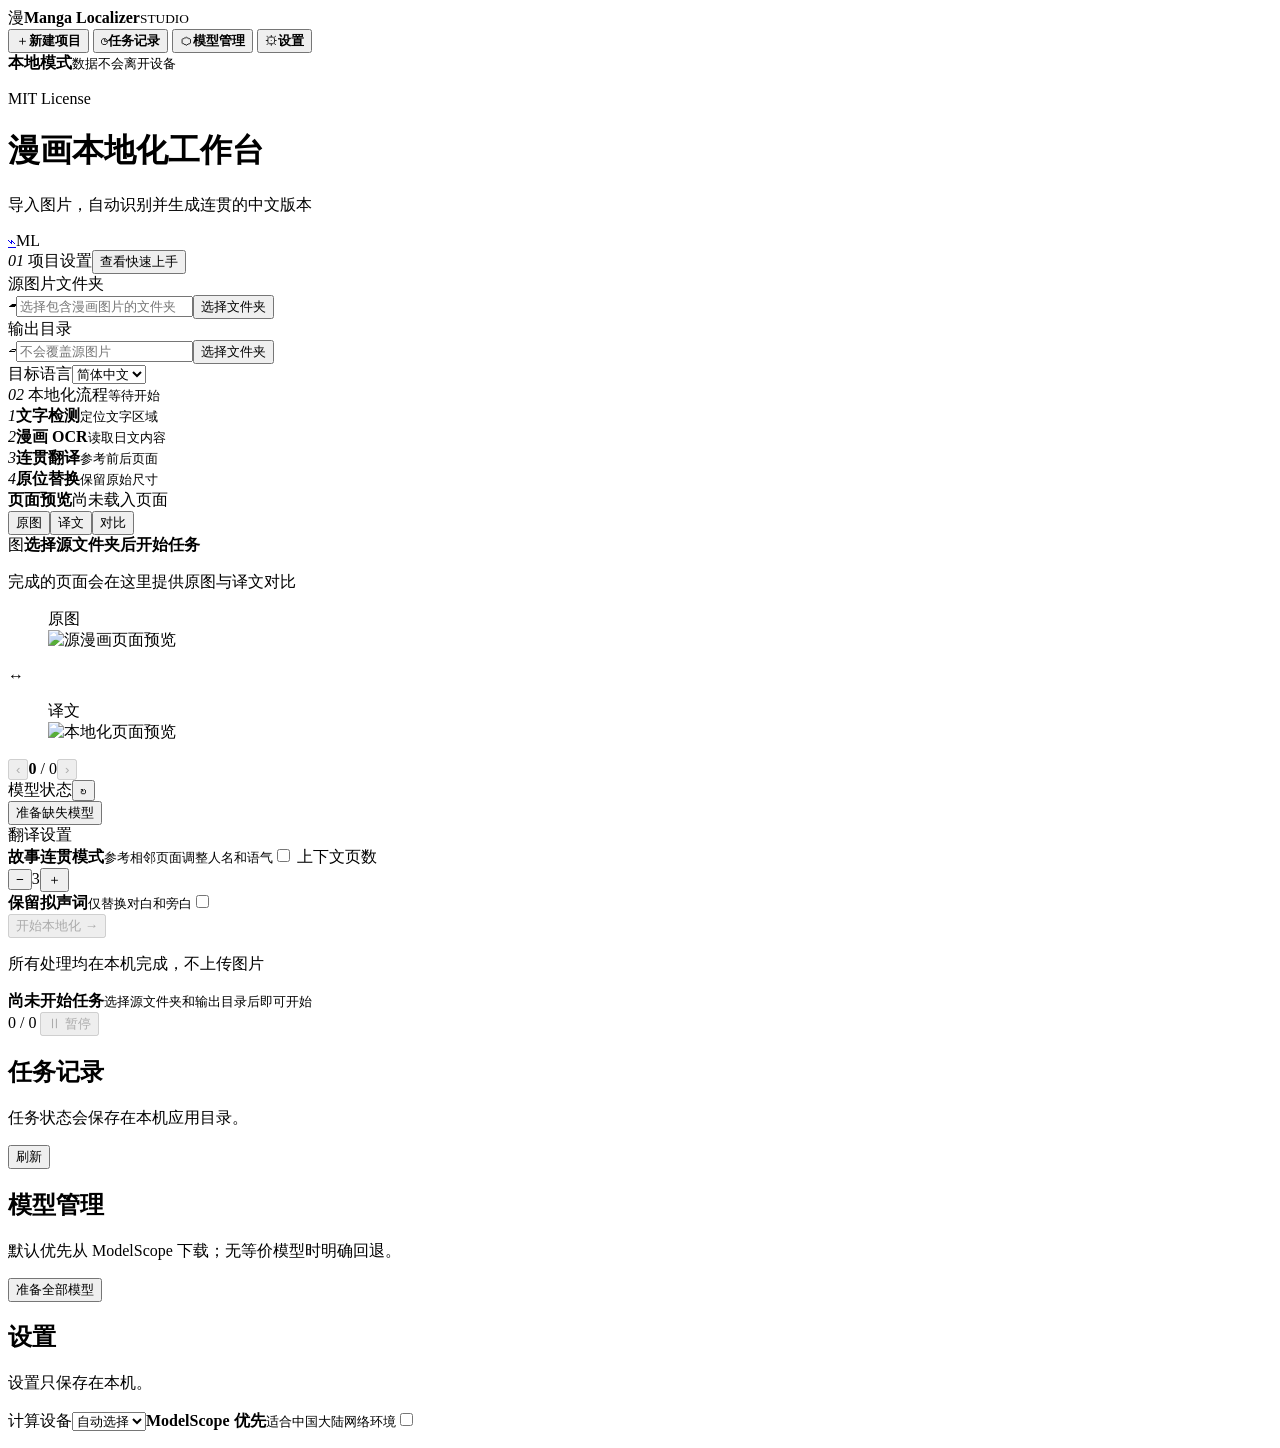
==== src/manga_localizer/web/index.html @ 5ddbd28a "feat: launch Manga Localizer Studio v0.1.0" ====
<!doctype html>
<html lang="zh-CN">
<head>
  <meta charset="utf-8">
  <meta name="viewport" content="width=device-width, initial-scale=1">
  <meta name="color-scheme" content="light">
  <title>Manga Localizer Studio</title>
  <link rel="icon" href="data:image/svg+xml,%3Csvg xmlns='http://www.w3.org/2000/svg' viewBox='0 0 64 64'%3E%3Crect width='64' height='64' rx='14' fill='%23262320'/%3E%3Ctext x='32' y='44' text-anchor='middle' font-size='38' fill='white'%3E%E6%BC%AB%3C/text%3E%3C/svg%3E">
  <link rel="stylesheet" href="/app.css">
</head>
<body>
  <div class="app-shell" data-testid="app-shell">
    <aside class="sidebar" data-testid="sidebar">
      <div class="brand"><span class="brand-mark">漫</span><span><b>Manga Localizer</b><small>STUDIO</small></span></div>
      <nav aria-label="主导航">
        <button class="nav-item active" data-view="workspace"><span>＋</span><b>新建项目</b></button>
        <button class="nav-item" data-view="history"><span>◷</span><b>任务记录</b></button>
        <button class="nav-item" data-view="models"><span>⬡</span><b>模型管理</b></button>
        <button class="nav-item" data-view="settings"><span>⚙</span><b>设置</b></button>
      </nav>
      <div class="local-note"><span></span><div><b>本地模式</b><small>数据不会离开设备</small></div></div>
      <p id="versionLabel" class="version">MIT License</p>
    </aside>

    <main class="main-shell">
      <header class="topbar" data-testid="topbar">
        <div><h1 id="pageTitle">漫画本地化工作台</h1><p>导入图片，自动识别并生成连贯的中文版本</p></div>
        <div class="top-actions"><a class="icon-button" href="https://github.com/whmc76/manga-localizer-studio" target="_blank" rel="noreferrer" aria-label="打开 GitHub">⌁</a><span class="avatar">ML</span></div>
      </header>

      <div class="page-content">
        <section id="workspaceView" class="view active" data-view-panel="workspace">
          <section class="panel setup-panel" data-testid="project-setup">
            <div class="section-title"><span><em>01</em> 项目设置</span><button id="exampleButton" class="text-button">查看快速上手</button></div>
            <div class="setup-grid">
              <label><span>源图片文件夹</span><div class="path-field"><i>▰</i><input id="sourcePath" autocomplete="off" placeholder="选择包含漫画图片的文件夹"><button id="sourcePicker">选择文件夹</button></div></label>
              <label><span>输出目录</span><div class="path-field"><i>▱</i><input id="outputPath" autocomplete="off" placeholder="不会覆盖源图片"><button id="outputPicker">选择文件夹</button></div></label>
              <label><span>目标语言</span><select id="targetLanguage"><option>简体中文</option><option>繁体中文</option><option>English</option></select></label>
            </div>
          </section>

          <section class="panel pipeline-panel" data-testid="pipeline">
            <div class="section-title"><span><em>02</em> 本地化流程</span><small id="pipelineEstimate">等待开始</small></div>
            <div class="pipeline-steps">
              <div class="pipeline-step" data-phase="detect"><i>1</i><span><b>文字检测</b><small>定位文字区域</small></span></div><div class="step-line"></div>
              <div class="pipeline-step" data-phase="ocr"><i>2</i><span><b>漫画 OCR</b><small>读取日文内容</small></span></div><div class="step-line"></div>
              <div class="pipeline-step" data-phase="translate"><i>3</i><span><b>连贯翻译</b><small>参考前后页面</small></span></div><div class="step-line"></div>
              <div class="pipeline-step" data-phase="render"><i>4</i><span><b>原位替换</b><small>保留原始尺寸</small></span></div>
            </div>
          </section>

          <div class="workspace-grid">
            <section class="panel preview-card" data-testid="preview-card">
              <div class="preview-head"><div><b>页面预览</b><span id="previewName">尚未载入页面</span></div><div class="segments" role="group" aria-label="预览模式"><button data-preview="source">原图</button><button data-preview="output">译文</button><button class="selected" data-preview="compare">对比</button></div></div>
              <div id="previewCanvas" class="preview-canvas empty">
                <div id="emptyPreview" class="empty-state"><span>图</span><b>选择源文件夹后开始任务</b><p>完成的页面会在这里提供原图与译文对比</p></div>
                <figure class="preview-pane source-pane"><figcaption>原图</figcaption><img id="sourcePreview" alt="源漫画页面预览"></figure>
                <div class="compare-divider">↔</div>
                <figure class="preview-pane output-pane"><figcaption>译文</figcaption><img id="outputPreview" alt="本地化页面预览"></figure>
              </div>
              <div class="pager"><button id="prevPage" aria-label="上一页" disabled>‹</button><span><b id="pageNumber">0</b> / <span id="pageTotal">0</span></span><button id="nextPage" aria-label="下一页" disabled>›</button></div>
            </section>

            <aside class="inspector">
              <section class="panel model-panel" data-testid="model-status">
                <div class="section-title"><span>模型状态</span><button id="refreshModels" class="text-button" aria-label="刷新模型状态">↻</button></div>
                <div id="modelRows" class="model-rows" aria-live="polite"></div>
                <button id="bootstrapModels" class="secondary-button">准备缺失模型</button>
                <div id="modelProgress" class="mini-progress" hidden><i></i><small>准备模型…</small></div>
              </section>

              <section class="panel settings-panel" data-testid="translation-settings">
                <div class="section-title"><span>翻译设置</span></div>
                <label class="toggle-row"><span><b>故事连贯模式</b><small>参考相邻页面调整人名和语气</small></span><input id="storyContext" type="checkbox"><i></i></label>
                <label class="context-row"><span>上下文页数</span><div class="counter"><button id="contextMinus" type="button">−</button><output id="contextPages">3</output><button id="contextPlus" type="button">＋</button></div></label>
                <label class="toggle-row"><span><b>保留拟声词</b><small>仅替换对白和旁白</small></span><input id="preserveSfx" type="checkbox"><i></i></label>
              </section>

              <button id="startButton" class="primary-button" disabled>开始本地化 <span>→</span></button>
              <p class="privacy">所有处理均在本机完成，不上传图片</p>
            </aside>
          </div>

          <section class="panel execution-bar" data-testid="execution-status">
            <div class="execution-copy"><span id="activityRing" class="activity-ring"></span><div><b id="jobMessage">尚未开始任务</b><small id="jobDetail">选择源文件夹和输出目录后即可开始</small></div></div>
            <div class="progress-track"><i id="jobProgress"></i></div><span id="jobCount">0 / 0</span>
            <button id="pauseButton" disabled title="当前版本不支持安全暂停">Ⅱ 暂停</button>
          </section>
        </section>

        <section id="historyView" class="view utility-view" data-view-panel="history"><div class="utility-head"><div><h2>任务记录</h2><p>任务状态会保存在本机应用目录。</p></div><button id="refreshJobs" class="secondary-button">刷新</button></div><div id="jobList" class="utility-list"></div></section>
        <section id="modelsView" class="view utility-view" data-view-panel="models"><div class="utility-head"><div><h2>模型管理</h2><p>默认优先从 ModelScope 下载；无等价模型时明确回退。</p></div><button id="bootstrapModelsLarge" class="primary-small">准备全部模型</button></div><div id="modelListLarge" class="utility-list"></div></section>
        <section id="settingsView" class="view utility-view" data-view-panel="settings"><div class="utility-head"><div><h2>设置</h2><p>设置只保存在本机。</p></div></div><div class="panel settings-form"><label>计算设备<select id="deviceSetting"><option value="auto">自动选择</option><option value="cpu">CPU</option><option value="gpu:0">GPU 0</option></select></label><label class="toggle-row"><span><b>ModelScope 优先</b><small>适合中国大陆网络环境</small></span><input id="preferModelscope" type="checkbox"><i></i></label><p id="appHome"></p></div></section>
      </div>
    </main>
  </div>

  <div id="toast" class="toast" role="status" aria-live="polite"></div>
  <dialog id="quickStart"><button class="dialog-close" aria-label="关闭">×</button><h2>三步快速上手</h2><ol><li>先在“模型管理”准备所需权重。</li><li>选择源图片文件夹和独立输出目录。</li><li>点击“开始本地化”，任务可在记录页继续查看。</li></ol><p>首次下载约需 5 GB；图片与结果不会上传。</p></dialog>
  <script src="/app.js" defer></script>
</body>
</html>
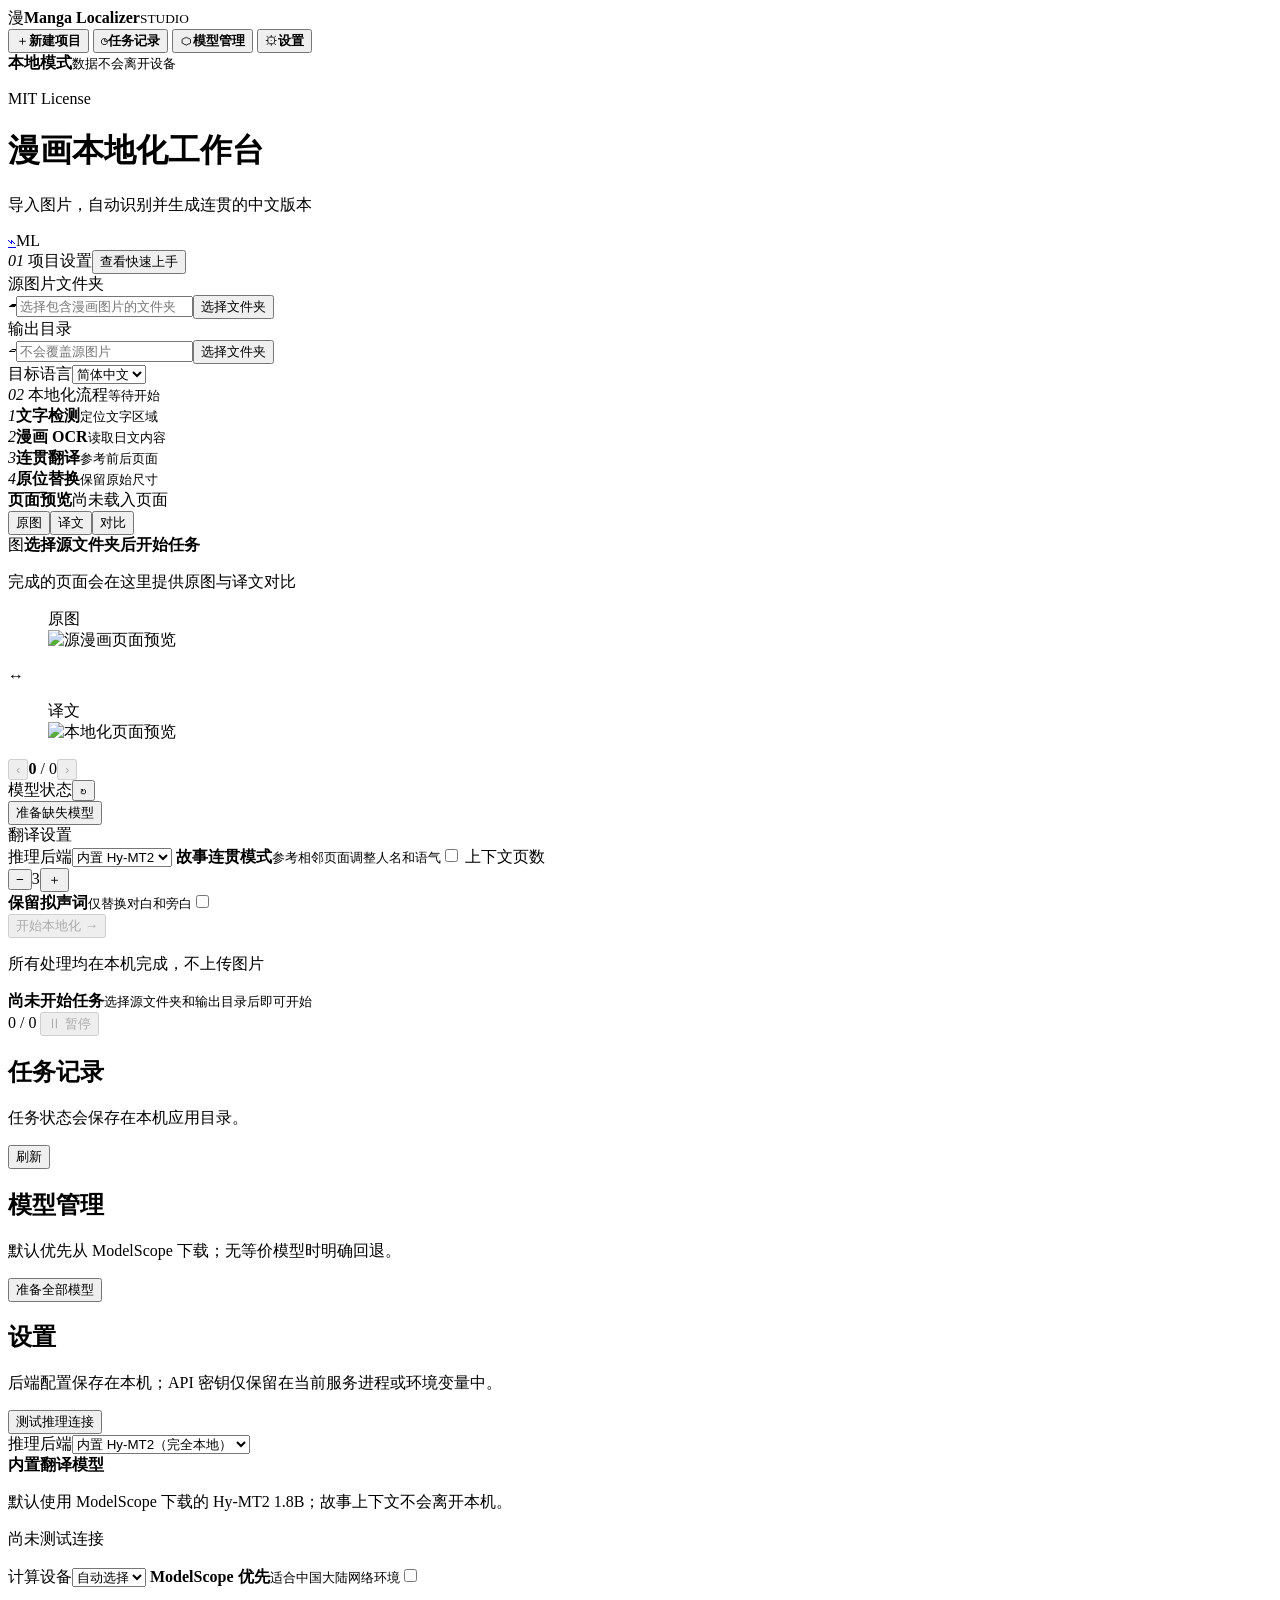
==== commit 3a3b6e3f: "feat: add selectable inference backends" ====
--- a/src/manga_localizer/web/index.html
+++ b/src/manga_localizer/web/index.html
@@ -18,7 +18,7 @@
         <button class="nav-item" data-view="models"><span>⬡</span><b>模型管理</b></button>
         <button class="nav-item" data-view="settings"><span>⚙</span><b>设置</b></button>
       </nav>
-      <div class="local-note"><span></span><div><b>本地模式</b><small>数据不会离开设备</small></div></div>
+      <div class="local-note"><span></span><div><b id="privacyBadgeTitle">本地模式</b><small id="privacyBadgeDetail">数据不会离开设备</small></div></div>
       <p id="versionLabel" class="version">MIT License</p>
     </aside>
 
@@ -71,13 +71,14 @@
 
               <section class="panel settings-panel" data-testid="translation-settings">
                 <div class="section-title"><span>翻译设置</span></div>
+                <label class="context-row"><span>推理后端</span><select id="inferenceBackend"><option value="builtin">内置 Hy-MT2</option><option value="ollama">本机 Ollama</option><option value="online">在线兼容 API</option></select></label>
                 <label class="toggle-row"><span><b>故事连贯模式</b><small>参考相邻页面调整人名和语气</small></span><input id="storyContext" type="checkbox"><i></i></label>
                 <label class="context-row"><span>上下文页数</span><div class="counter"><button id="contextMinus" type="button">−</button><output id="contextPages">3</output><button id="contextPlus" type="button">＋</button></div></label>
                 <label class="toggle-row"><span><b>保留拟声词</b><small>仅替换对白和旁白</small></span><input id="preserveSfx" type="checkbox"><i></i></label>
               </section>
 
               <button id="startButton" class="primary-button" disabled>开始本地化 <span>→</span></button>
-              <p class="privacy">所有处理均在本机完成，不上传图片</p>
+              <p id="privacyNotice" class="privacy">所有处理均在本机完成，不上传图片</p>
             </aside>
           </div>
 
@@ -90,7 +91,28 @@
 
         <section id="historyView" class="view utility-view" data-view-panel="history"><div class="utility-head"><div><h2>任务记录</h2><p>任务状态会保存在本机应用目录。</p></div><button id="refreshJobs" class="secondary-button">刷新</button></div><div id="jobList" class="utility-list"></div></section>
         <section id="modelsView" class="view utility-view" data-view-panel="models"><div class="utility-head"><div><h2>模型管理</h2><p>默认优先从 ModelScope 下载；无等价模型时明确回退。</p></div><button id="bootstrapModelsLarge" class="primary-small">准备全部模型</button></div><div id="modelListLarge" class="utility-list"></div></section>
-        <section id="settingsView" class="view utility-view" data-view-panel="settings"><div class="utility-head"><div><h2>设置</h2><p>设置只保存在本机。</p></div></div><div class="panel settings-form"><label>计算设备<select id="deviceSetting"><option value="auto">自动选择</option><option value="cpu">CPU</option><option value="gpu:0">GPU 0</option></select></label><label class="toggle-row"><span><b>ModelScope 优先</b><small>适合中国大陆网络环境</small></span><input id="preferModelscope" type="checkbox"><i></i></label><p id="appHome"></p></div></section>
+        <section id="settingsView" class="view utility-view" data-view-panel="settings">
+          <div class="utility-head"><div><h2>设置</h2><p>后端配置保存在本机；API 密钥仅保留在当前服务进程或环境变量中。</p></div><button id="checkInference" class="primary-small">测试推理连接</button></div>
+          <div class="panel settings-form">
+            <label>推理后端<select id="inferenceBackendSetting"><option value="builtin">内置 Hy-MT2（完全本地）</option><option value="ollama">Ollama（完全本地）</option><option value="online">在线 OpenAI 兼容 API</option></select></label>
+            <div id="builtinFields" class="backend-fields"><b>内置翻译模型</b><p>默认使用 ModelScope 下载的 Hy-MT2 1.8B；故事上下文不会离开本机。</p></div>
+            <div id="ollamaFields" class="backend-fields" hidden>
+              <label>Ollama 地址<input id="ollamaBaseUrl" type="url" value="http://127.0.0.1:11434"></label>
+              <label>模型名称<input id="ollamaModel" list="inferenceModels" placeholder="例如 qwen2.5:7b"></label>
+            </div>
+            <div id="onlineFields" class="backend-fields" hidden>
+              <label>兼容 API 地址<input id="onlineBaseUrl" type="url" placeholder="https://api.openai.com/v1"></label>
+              <label>模型名称<input id="onlineModel" list="inferenceModels" placeholder="输入服务商提供的模型 ID"></label>
+              <label>API 密钥<input id="onlineApiKey" type="password" autocomplete="off" placeholder="可使用 MLS_ONLINE_API_KEY"></label>
+              <p>在线模式只发送 OCR 文本、前文和术语表，不上传漫画图片。</p>
+            </div>
+            <datalist id="inferenceModels"></datalist>
+            <p id="inferenceStatus" class="inference-status">尚未测试连接</p>
+            <label>计算设备<select id="deviceSetting"><option value="auto">自动选择</option><option value="cpu">CPU</option><option value="gpu:0">GPU 0</option></select></label>
+            <label class="toggle-row"><span><b>ModelScope 优先</b><small>适合中国大陆网络环境</small></span><input id="preferModelscope" type="checkbox"><i></i></label>
+            <p id="appHome"></p>
+          </div>
+        </section>
       </div>
     </main>
   </div>
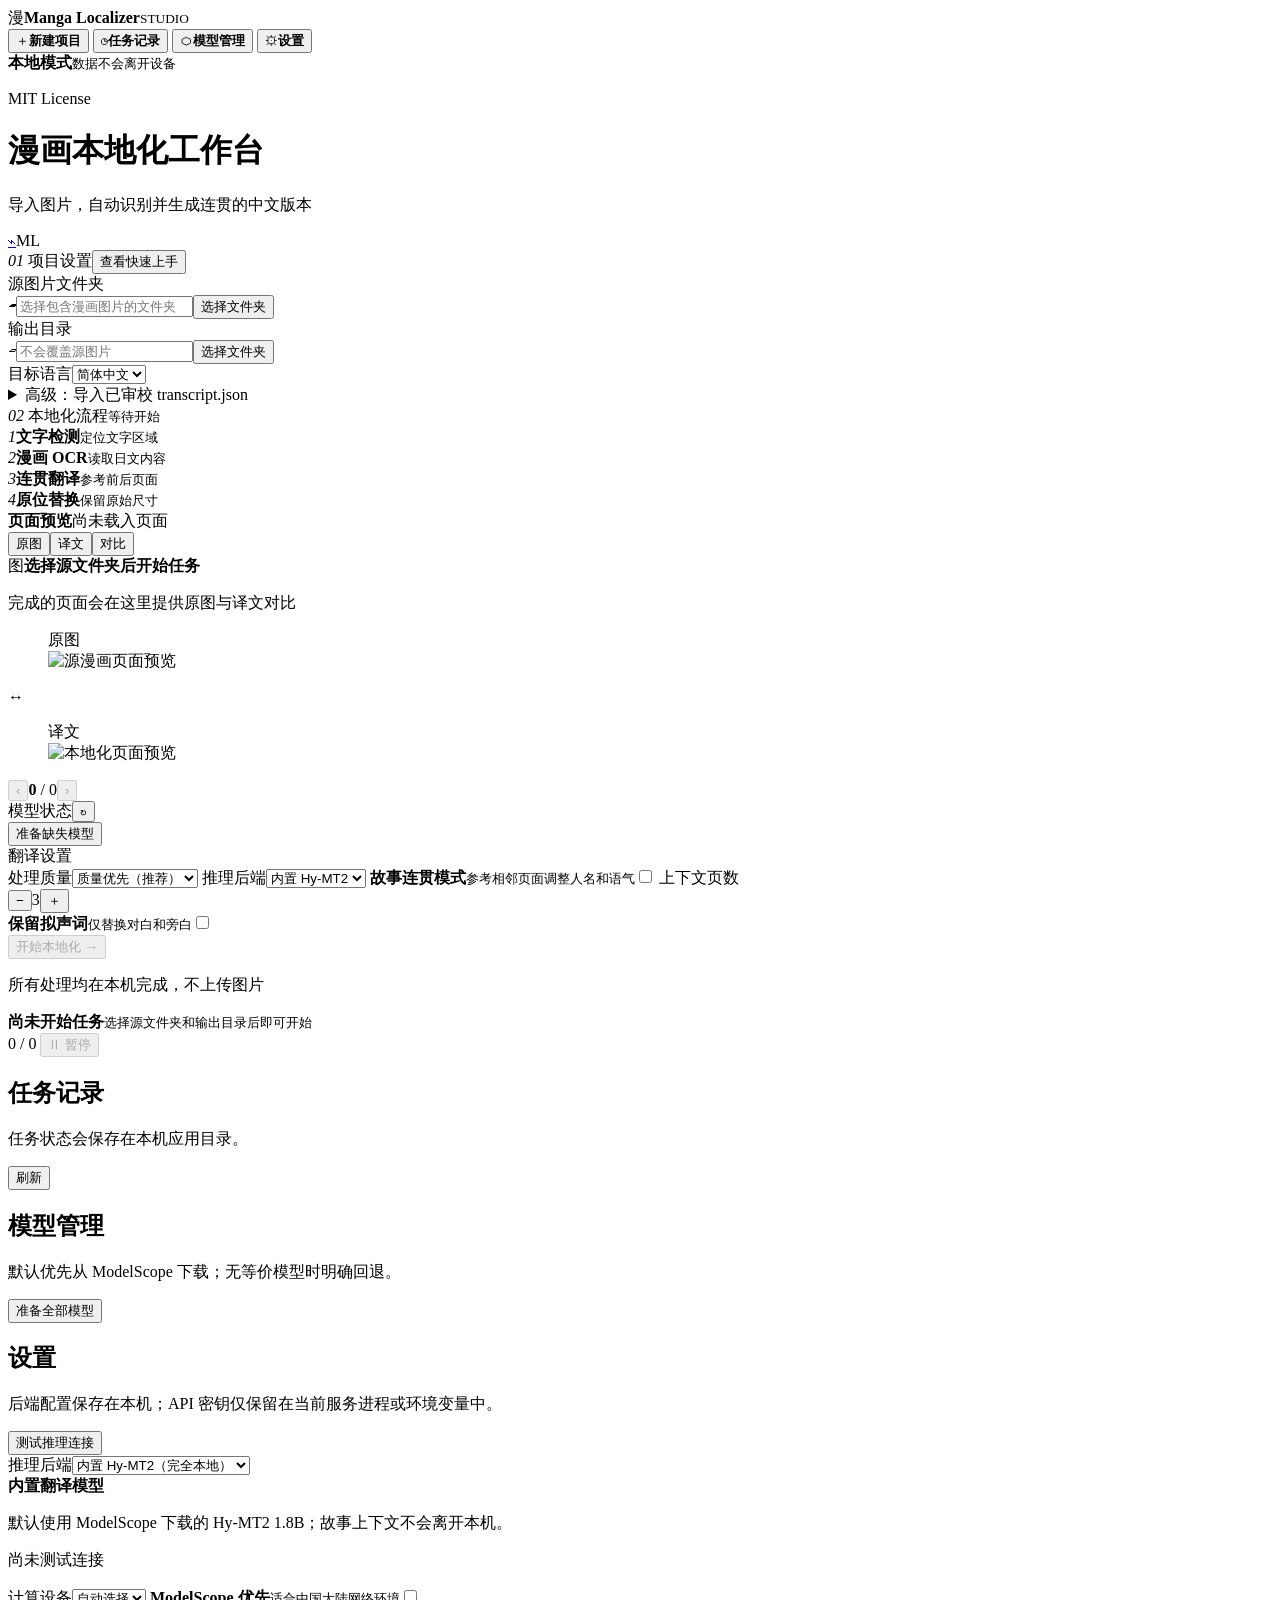
==== commit 04484ad9: "fix: restore quality-first manga localization" ====
--- a/src/manga_localizer/web/index.html
+++ b/src/manga_localizer/web/index.html
@@ -37,6 +37,7 @@
               <label><span>输出目录</span><div class="path-field"><i>▱</i><input id="outputPath" autocomplete="off" placeholder="不会覆盖源图片"><button id="outputPicker">选择文件夹</button></div></label>
               <label><span>目标语言</span><select id="targetLanguage"><option>简体中文</option><option>繁体中文</option><option>English</option></select></label>
             </div>
+            <details class="review-import"><summary>高级：导入已审校 transcript.json</summary><input id="reviewedTranscript" autocomplete="off" placeholder="可选；导入后跳过 OCR 和翻译，直接安全重排" oninput="updateStartState()"></details>
           </section>
 
           <section class="panel pipeline-panel" data-testid="pipeline">
@@ -71,6 +72,7 @@
 
               <section class="panel settings-panel" data-testid="translation-settings">
                 <div class="section-title"><span>翻译设置</span></div>
+                <label class="context-row"><span>处理质量</span><select id="qualityProfile"><option value="quality">质量优先（推荐）</option><option value="fast">快速预览</option></select></label>
                 <label class="context-row"><span>推理后端</span><select id="inferenceBackend"><option value="builtin">内置 Hy-MT2</option><option value="ollama">本机 Ollama</option><option value="online">在线兼容 API</option></select></label>
                 <label class="toggle-row"><span><b>故事连贯模式</b><small>参考相邻页面调整人名和语气</small></span><input id="storyContext" type="checkbox"><i></i></label>
                 <label class="context-row"><span>上下文页数</span><div class="counter"><button id="contextMinus" type="button">−</button><output id="contextPages">3</output><button id="contextPlus" type="button">＋</button></div></label>
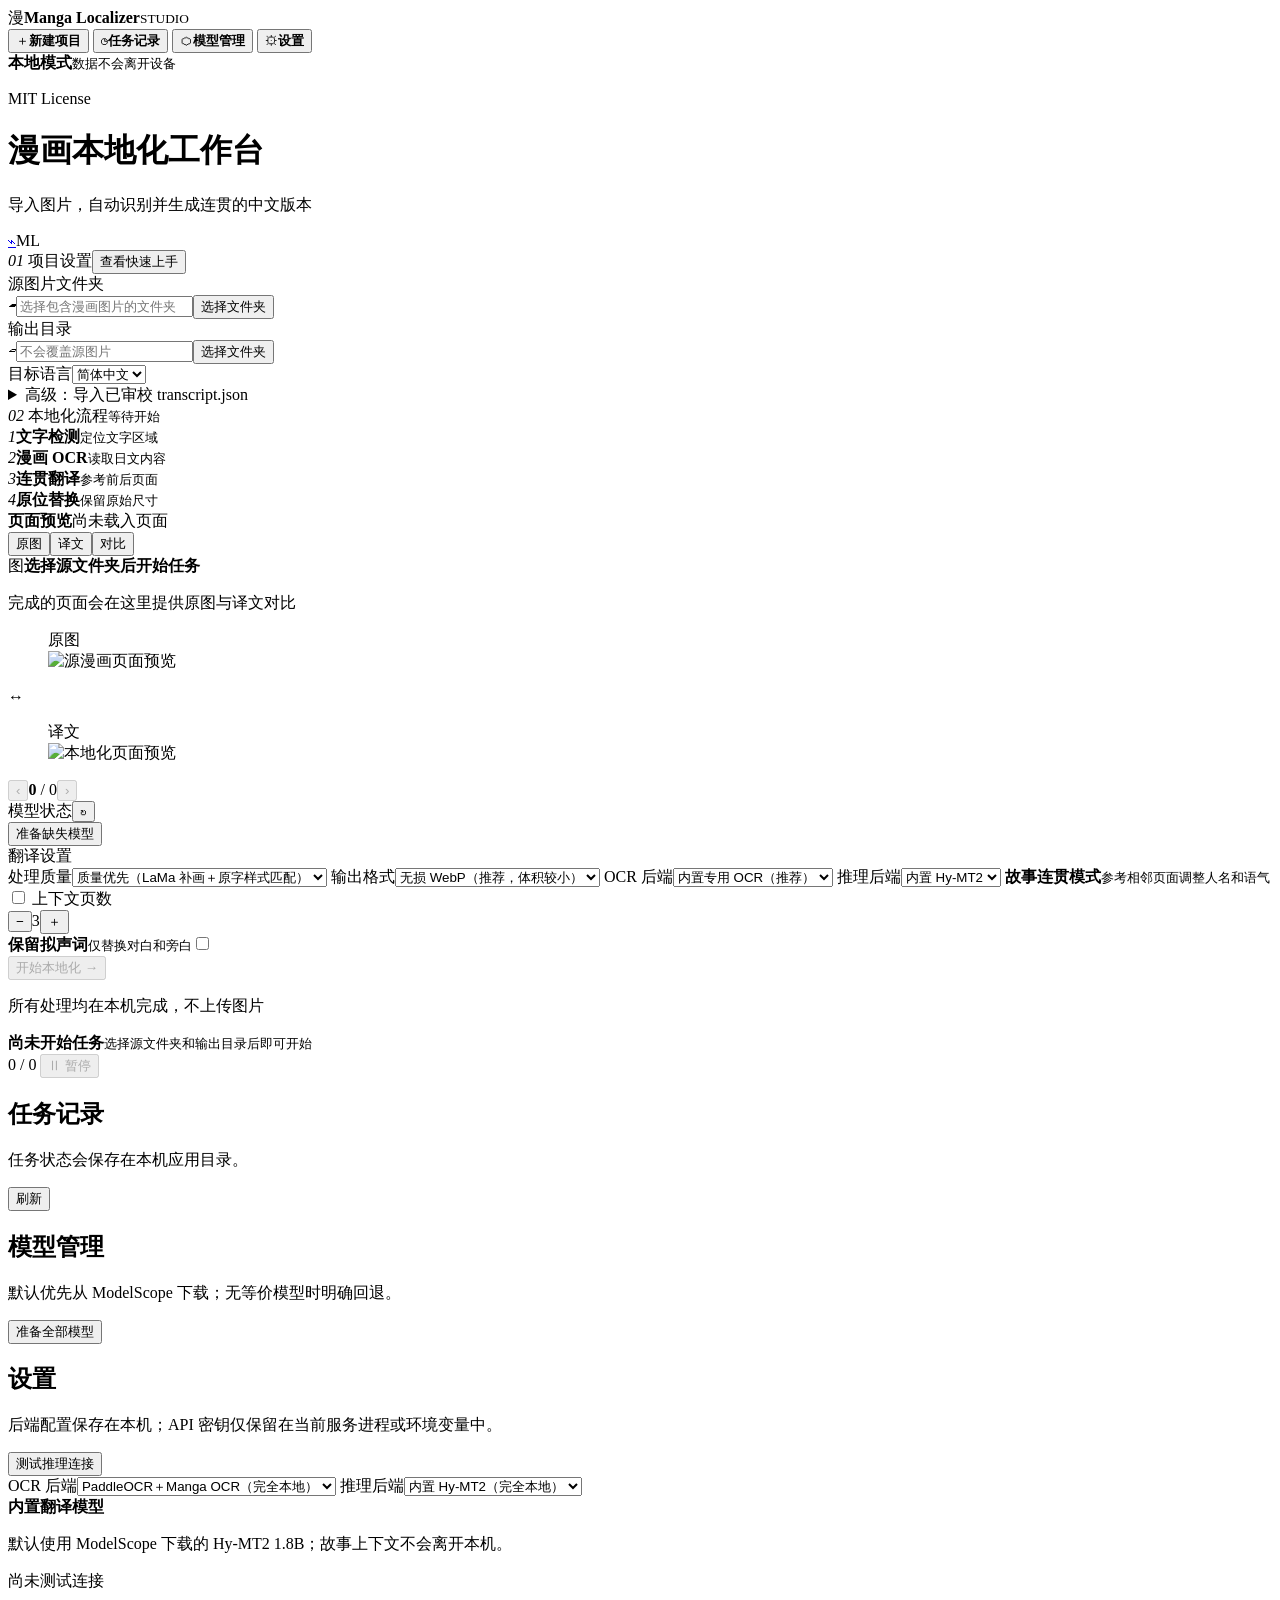
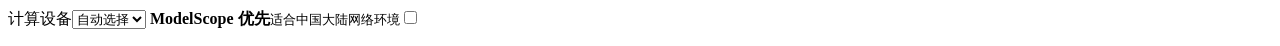
==== commit e26e3c30: "Release local style-aware pipeline v0.4.0" ====
--- a/src/manga_localizer/web/index.html
+++ b/src/manga_localizer/web/index.html
@@ -72,7 +72,9 @@
 
               <section class="panel settings-panel" data-testid="translation-settings">
                 <div class="section-title"><span>翻译设置</span></div>
-                <label class="context-row"><span>处理质量</span><select id="qualityProfile"><option value="quality">质量优先（推荐）</option><option value="fast">快速预览</option></select></label>
+                <label class="context-row"><span>处理质量</span><select id="qualityProfile"><option value="quality">质量优先（LaMa 补画＋原字样式匹配）</option><option value="fast">快速预览（传统补画）</option></select></label>
+                <label class="context-row"><span>输出格式</span><select id="outputFormat"><option value="webp">无损 WebP（推荐，体积较小）</option><option value="png">无损 PNG（兼容优先）</option></select></label>
+                <label class="context-row"><span>OCR 后端</span><select id="ocrBackend"><option value="builtin">内置专用 OCR（推荐）</option><option value="ollama">本机 Ollama 视觉模型</option></select></label>
                 <label class="context-row"><span>推理后端</span><select id="inferenceBackend"><option value="builtin">内置 Hy-MT2</option><option value="ollama">本机 Ollama</option><option value="online">在线兼容 API</option></select></label>
                 <label class="toggle-row"><span><b>故事连贯模式</b><small>参考相邻页面调整人名和语气</small></span><input id="storyContext" type="checkbox"><i></i></label>
                 <label class="context-row"><span>上下文页数</span><div class="counter"><button id="contextMinus" type="button">−</button><output id="contextPages">3</output><button id="contextPlus" type="button">＋</button></div></label>
@@ -96,11 +98,13 @@
         <section id="settingsView" class="view utility-view" data-view-panel="settings">
           <div class="utility-head"><div><h2>设置</h2><p>后端配置保存在本机；API 密钥仅保留在当前服务进程或环境变量中。</p></div><button id="checkInference" class="primary-small">测试推理连接</button></div>
           <div class="panel settings-form">
+            <label>OCR 后端<select id="ocrBackendSetting"><option value="builtin">PaddleOCR＋Manga OCR（完全本地）</option><option value="ollama">Ollama 视觉 OCR（完全本地）</option></select></label>
             <label>推理后端<select id="inferenceBackendSetting"><option value="builtin">内置 Hy-MT2（完全本地）</option><option value="ollama">Ollama（完全本地）</option><option value="online">在线 OpenAI 兼容 API</option></select></label>
             <div id="builtinFields" class="backend-fields"><b>内置翻译模型</b><p>默认使用 ModelScope 下载的 Hy-MT2 1.8B；故事上下文不会离开本机。</p></div>
             <div id="ollamaFields" class="backend-fields" hidden>
               <label>Ollama 地址<input id="ollamaBaseUrl" type="url" value="http://127.0.0.1:11434"></label>
-              <label>模型名称<input id="ollamaModel" list="inferenceModels" placeholder="例如 qwen2.5:7b"></label>
+              <label>翻译模型名称<input id="ollamaModel" list="inferenceModels" placeholder="例如 qwen2.5:7b"></label>
+              <label>视觉 OCR 模型名称<input id="ollamaOcrModel" list="inferenceModels" placeholder="例如 qwen2.5vl:7b"></label>
             </div>
             <div id="onlineFields" class="backend-fields" hidden>
               <label>兼容 API 地址<input id="onlineBaseUrl" type="url" placeholder="https://api.openai.com/v1"></label>
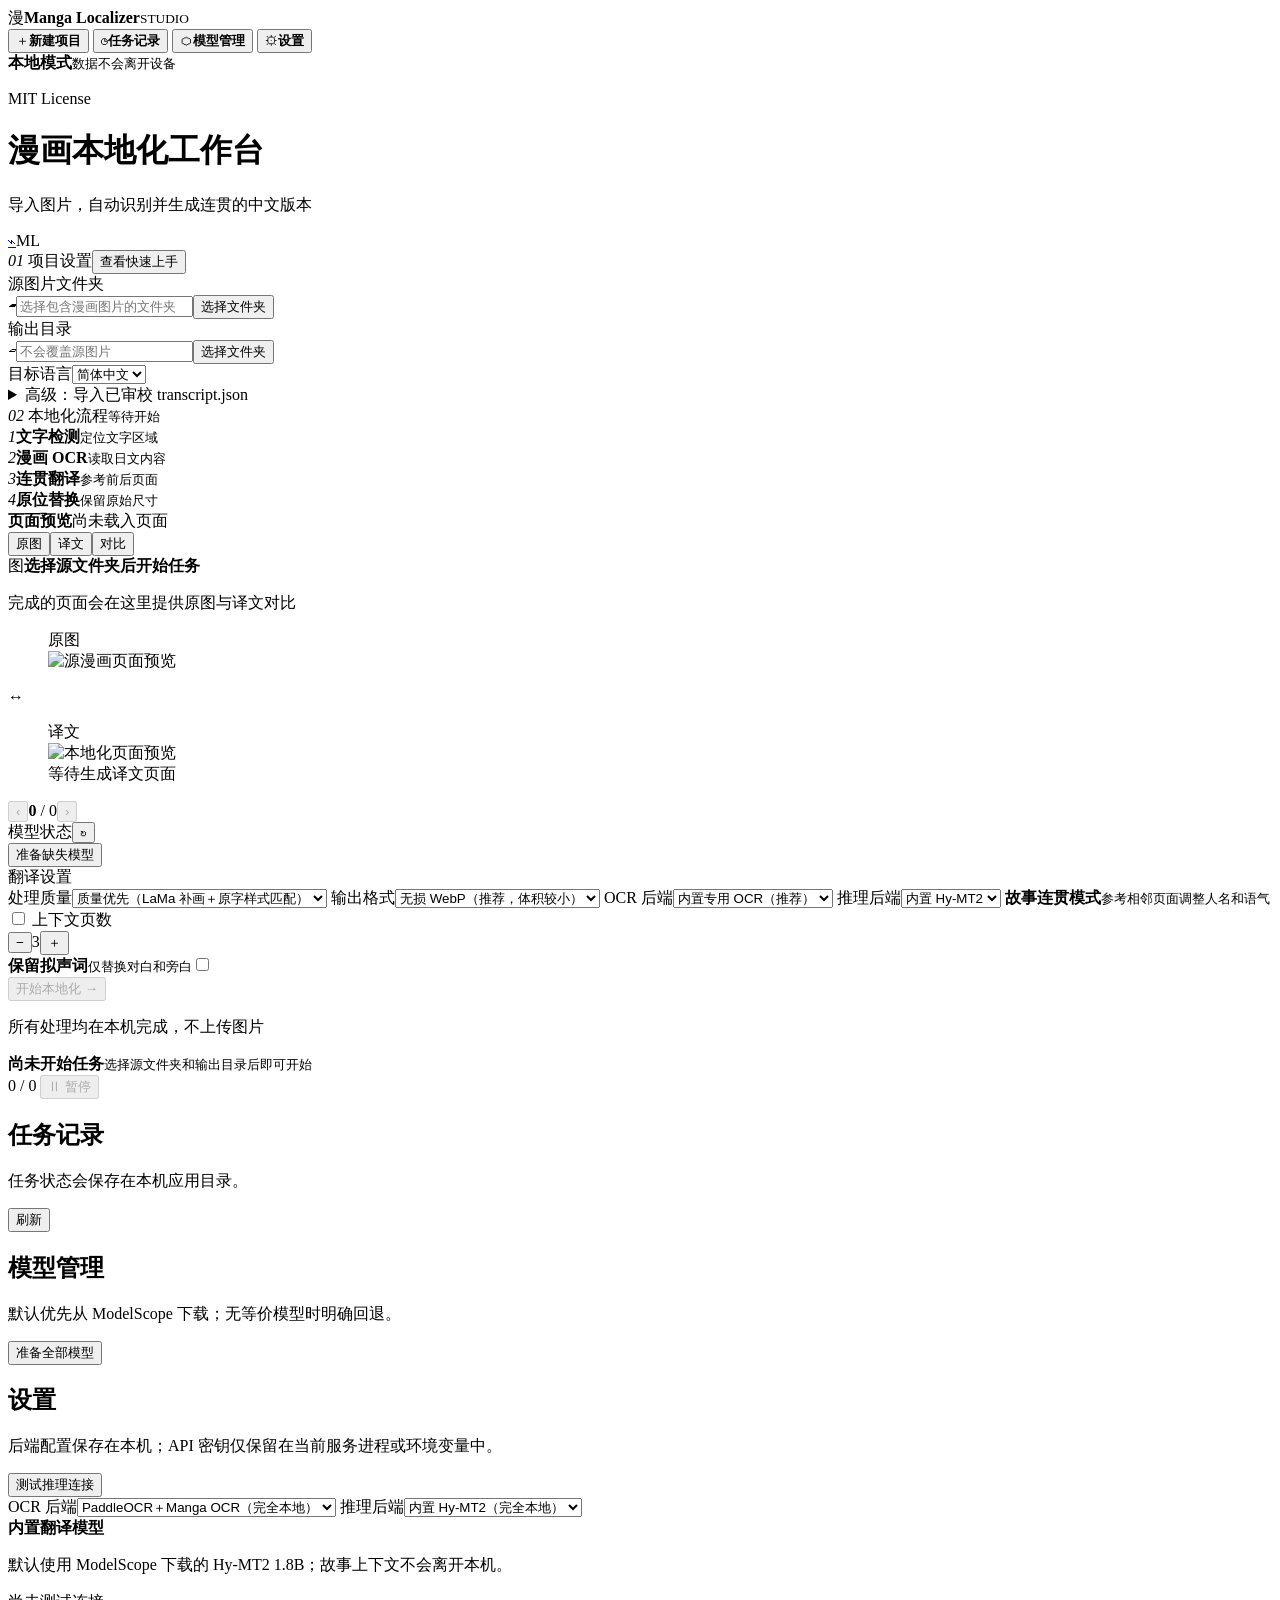
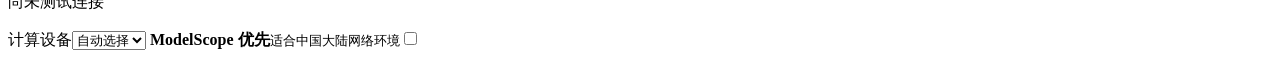
==== commit d97988d2: "fix live preview layout and runtime completeness" ====
--- a/src/manga_localizer/web/index.html
+++ b/src/manga_localizer/web/index.html
@@ -57,7 +57,7 @@
                 <div id="emptyPreview" class="empty-state"><span>图</span><b>选择源文件夹后开始任务</b><p>完成的页面会在这里提供原图与译文对比</p></div>
                 <figure class="preview-pane source-pane"><figcaption>原图</figcaption><img id="sourcePreview" alt="源漫画页面预览"></figure>
                 <div class="compare-divider">↔</div>
-                <figure class="preview-pane output-pane"><figcaption>译文</figcaption><img id="outputPreview" alt="本地化页面预览"></figure>
+                <figure class="preview-pane output-pane"><figcaption>译文</figcaption><img id="outputPreview" alt="本地化页面预览"><div id="outputPending" class="preview-pending" role="status">等待生成译文页面</div></figure>
               </div>
               <div class="pager"><button id="prevPage" aria-label="上一页" disabled>‹</button><span><b id="pageNumber">0</b> / <span id="pageTotal">0</span></span><button id="nextPage" aria-label="下一页" disabled>›</button></div>
             </section>
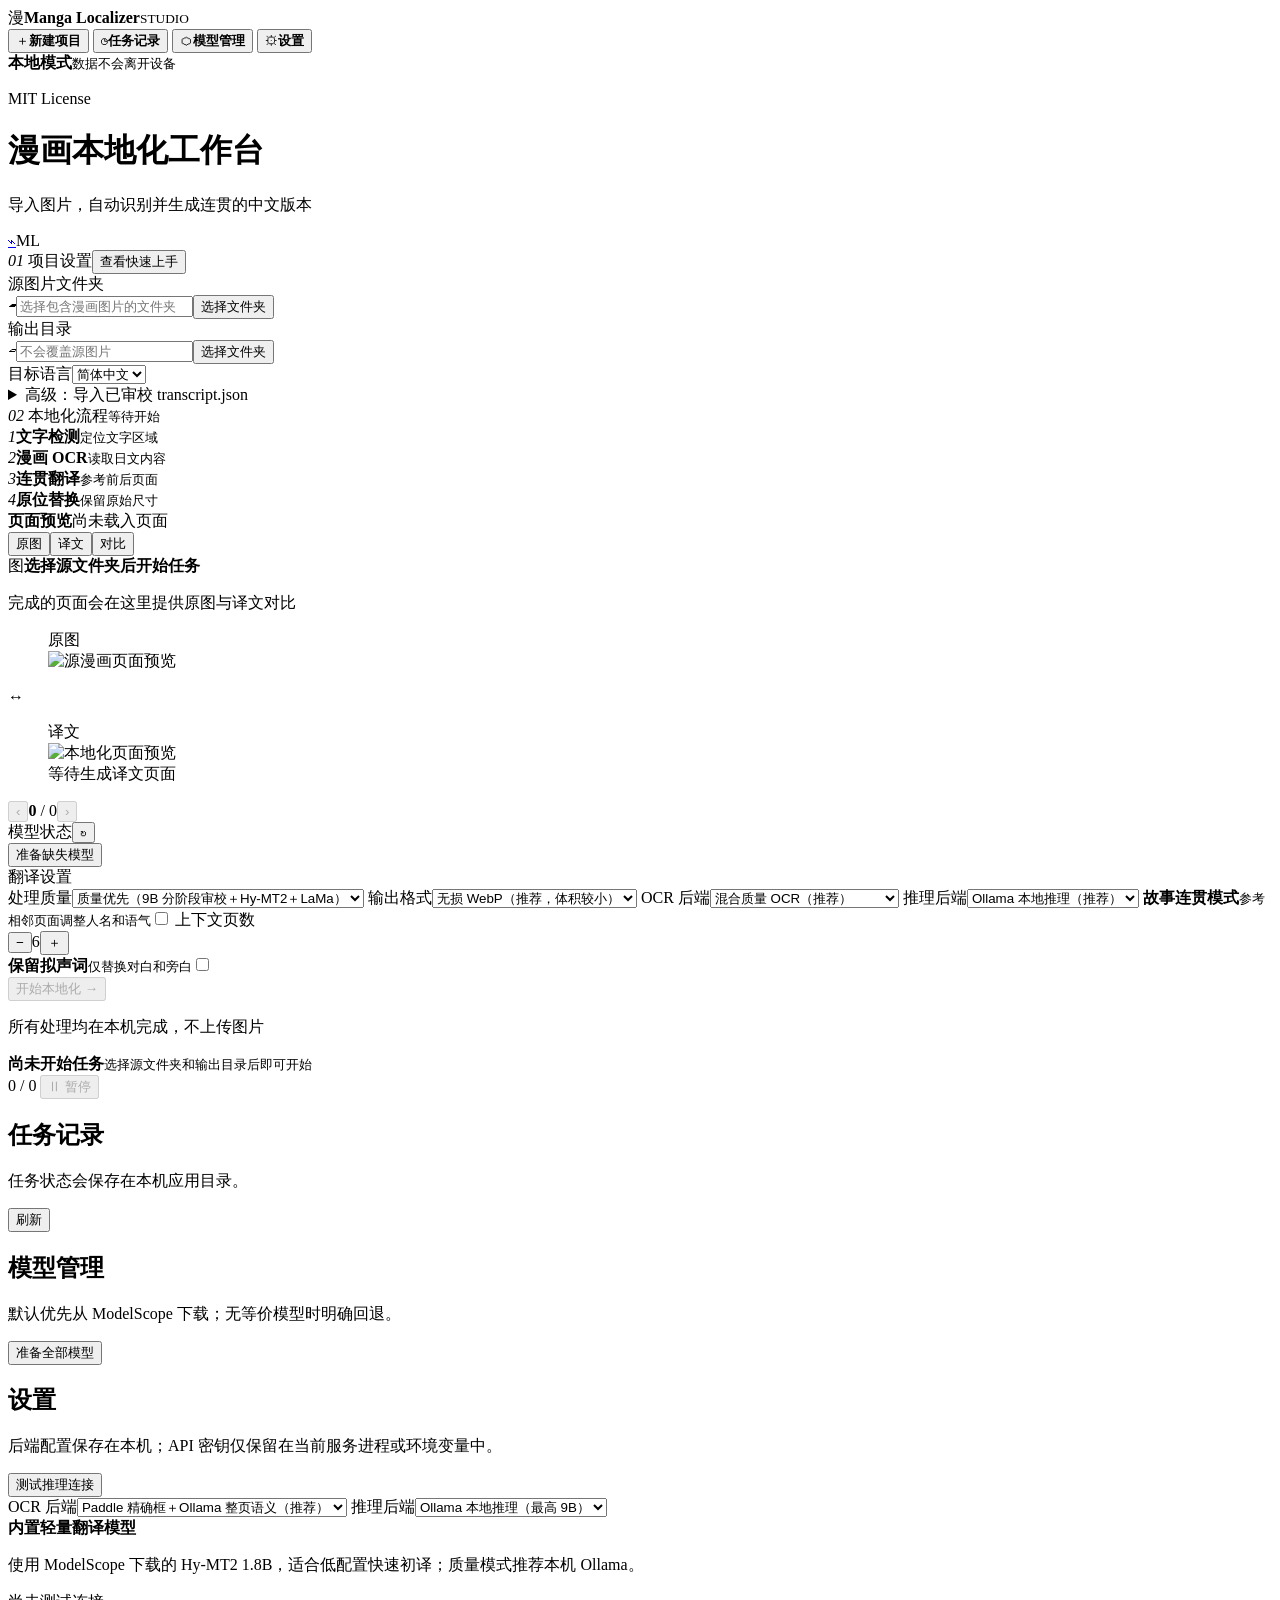
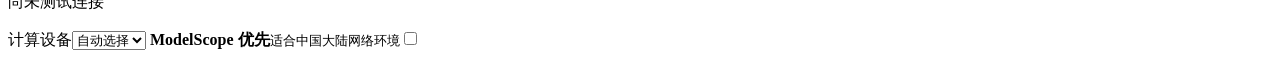
==== commit 2e667ef7: "release: ship local 9B quality pipeline v0.5" ====
--- a/src/manga_localizer/web/index.html
+++ b/src/manga_localizer/web/index.html
@@ -72,12 +72,12 @@
 
               <section class="panel settings-panel" data-testid="translation-settings">
                 <div class="section-title"><span>翻译设置</span></div>
-                <label class="context-row"><span>处理质量</span><select id="qualityProfile"><option value="quality">质量优先（LaMa 补画＋原字样式匹配）</option><option value="fast">快速预览（传统补画）</option></select></label>
+                <label class="context-row"><span>处理质量</span><select id="qualityProfile"><option value="quality">质量优先（9B 分阶段审校＋Hy-MT2＋LaMa）</option><option value="fast">轻量快速（单模型翻译＋传统补画）</option></select></label>
                 <label class="context-row"><span>输出格式</span><select id="outputFormat"><option value="webp">无损 WebP（推荐，体积较小）</option><option value="png">无损 PNG（兼容优先）</option></select></label>
-                <label class="context-row"><span>OCR 后端</span><select id="ocrBackend"><option value="builtin">内置专用 OCR（推荐）</option><option value="ollama">本机 Ollama 视觉模型</option></select></label>
-                <label class="context-row"><span>推理后端</span><select id="inferenceBackend"><option value="builtin">内置 Hy-MT2</option><option value="ollama">本机 Ollama</option><option value="online">在线兼容 API</option></select></label>
+                <label class="context-row"><span>OCR 后端</span><select id="ocrBackend"><option value="hybrid">混合质量 OCR（推荐）</option><option value="builtin">内置专用 OCR（快速）</option><option value="ollama">仅 Ollama 视觉模型（实验）</option></select></label>
+                <label class="context-row"><span>推理后端</span><select id="inferenceBackend"><option value="ollama">Ollama 本地推理（推荐）</option><option value="builtin">内置 Hy-MT2（快速）</option><option value="online">在线兼容 API</option></select></label>
                 <label class="toggle-row"><span><b>故事连贯模式</b><small>参考相邻页面调整人名和语气</small></span><input id="storyContext" type="checkbox"><i></i></label>
-                <label class="context-row"><span>上下文页数</span><div class="counter"><button id="contextMinus" type="button">−</button><output id="contextPages">3</output><button id="contextPlus" type="button">＋</button></div></label>
+                <label class="context-row"><span>上下文页数</span><div class="counter"><button id="contextMinus" type="button">−</button><output id="contextPages">6</output><button id="contextPlus" type="button">＋</button></div></label>
                 <label class="toggle-row"><span><b>保留拟声词</b><small>仅替换对白和旁白</small></span><input id="preserveSfx" type="checkbox"><i></i></label>
               </section>
 
@@ -98,13 +98,14 @@
         <section id="settingsView" class="view utility-view" data-view-panel="settings">
           <div class="utility-head"><div><h2>设置</h2><p>后端配置保存在本机；API 密钥仅保留在当前服务进程或环境变量中。</p></div><button id="checkInference" class="primary-small">测试推理连接</button></div>
           <div class="panel settings-form">
-            <label>OCR 后端<select id="ocrBackendSetting"><option value="builtin">PaddleOCR＋Manga OCR（完全本地）</option><option value="ollama">Ollama 视觉 OCR（完全本地）</option></select></label>
-            <label>推理后端<select id="inferenceBackendSetting"><option value="builtin">内置 Hy-MT2（完全本地）</option><option value="ollama">Ollama（完全本地）</option><option value="online">在线 OpenAI 兼容 API</option></select></label>
-            <div id="builtinFields" class="backend-fields"><b>内置翻译模型</b><p>默认使用 ModelScope 下载的 Hy-MT2 1.8B；故事上下文不会离开本机。</p></div>
+            <label>OCR 后端<select id="ocrBackendSetting"><option value="hybrid">Paddle 精确框＋Ollama 整页语义（推荐）</option><option value="builtin">PaddleOCR＋Manga OCR（快速）</option><option value="ollama">仅 Ollama 视觉 OCR（实验）</option></select></label>
+            <label>推理后端<select id="inferenceBackendSetting"><option value="ollama">Ollama 本地推理（最高 9B）</option><option value="builtin">内置 Hy-MT2（快速模式）</option><option value="online">在线 OpenAI 兼容 API</option></select></label>
+            <div id="builtinFields" class="backend-fields"><b>内置轻量翻译模型</b><p>使用 ModelScope 下载的 Hy-MT2 1.8B，适合低配置快速初译；质量模式推荐本机 Ollama。</p></div>
             <div id="ollamaFields" class="backend-fields" hidden>
               <label>Ollama 地址<input id="ollamaBaseUrl" type="url" value="http://127.0.0.1:11434"></label>
-              <label>翻译模型名称<input id="ollamaModel" list="inferenceModels" placeholder="例如 qwen2.5:7b"></label>
-              <label>视觉 OCR 模型名称<input id="ollamaOcrModel" list="inferenceModels" placeholder="例如 qwen2.5vl:7b"></label>
+              <label>翻译模型名称<input id="ollamaModel" list="inferenceModels" placeholder="huihui_ai/qwen3.5-abliterated:9b"></label>
+              <label>视觉 OCR 模型名称<input id="ollamaOcrModel" list="inferenceModels" placeholder="huihui_ai/qwen3.5-abliterated:9b"></label>
+              <p>质量模式只使用所选的 9B 或更小 Ollama 模型：先生成草稿，再与 Hy-MT2 独立候选做分阶段上下文审校，不下载更大的模型。</p>
             </div>
             <div id="onlineFields" class="backend-fields" hidden>
               <label>兼容 API 地址<input id="onlineBaseUrl" type="url" placeholder="https://api.openai.com/v1"></label>
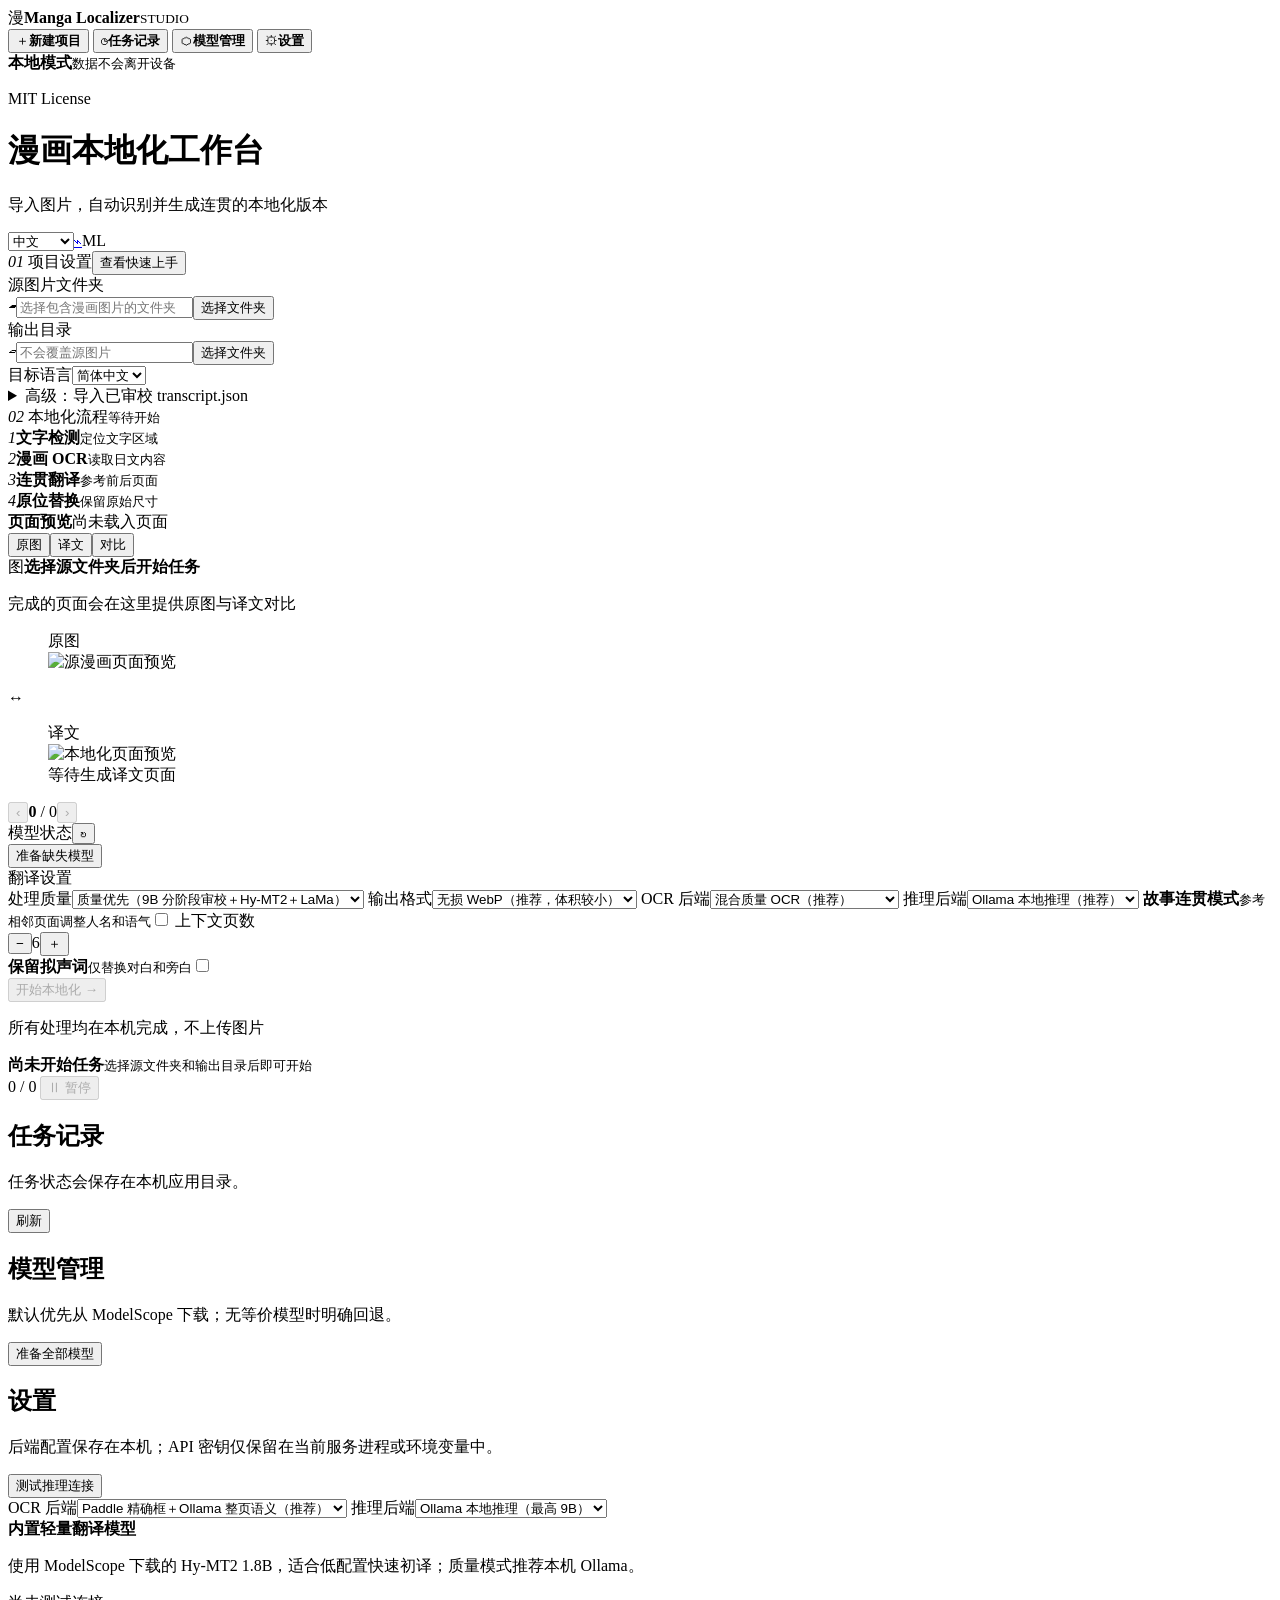
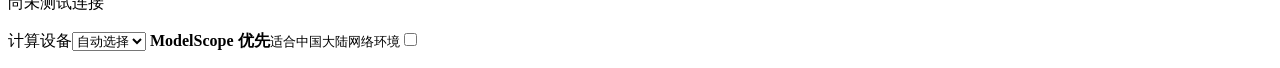
==== commit a092297e: "Add Chinese Japanese and English UI localization" ====
--- a/src/manga_localizer/web/index.html
+++ b/src/manga_localizer/web/index.html
@@ -12,11 +12,11 @@
   <div class="app-shell" data-testid="app-shell">
     <aside class="sidebar" data-testid="sidebar">
       <div class="brand"><span class="brand-mark">漫</span><span><b>Manga Localizer</b><small>STUDIO</small></span></div>
-      <nav aria-label="主导航">
-        <button class="nav-item active" data-view="workspace"><span>＋</span><b>新建项目</b></button>
-        <button class="nav-item" data-view="history"><span>◷</span><b>任务记录</b></button>
-        <button class="nav-item" data-view="models"><span>⬡</span><b>模型管理</b></button>
-        <button class="nav-item" data-view="settings"><span>⚙</span><b>设置</b></button>
+      <nav aria-label="主导航" data-i18n-aria-label="nav.main">
+        <button class="nav-item active" data-view="workspace"><span>＋</span><b data-i18n="nav.workspace">新建项目</b></button>
+        <button class="nav-item" data-view="history"><span>◷</span><b data-i18n="nav.history">任务记录</b></button>
+        <button class="nav-item" data-view="models"><span>⬡</span><b data-i18n="nav.models">模型管理</b></button>
+        <button class="nav-item" data-view="settings"><span>⚙</span><b data-i18n="nav.settings">设置</b></button>
       </nav>
       <div class="local-note"><span></span><div><b id="privacyBadgeTitle">本地模式</b><small id="privacyBadgeDetail">数据不会离开设备</small></div></div>
       <p id="versionLabel" class="version">MIT License</p>
@@ -24,99 +24,99 @@
 
     <main class="main-shell">
       <header class="topbar" data-testid="topbar">
-        <div><h1 id="pageTitle">漫画本地化工作台</h1><p>导入图片，自动识别并生成连贯的中文版本</p></div>
-        <div class="top-actions"><a class="icon-button" href="https://github.com/whmc76/manga-localizer-studio" target="_blank" rel="noreferrer" aria-label="打开 GitHub">⌁</a><span class="avatar">ML</span></div>
+        <div><h1 id="pageTitle" data-i18n="app.title">漫画本地化工作台</h1><p data-i18n="app.subtitle">导入图片，自动识别并生成连贯的本地化版本</p></div>
+        <div class="top-actions"><select id="uiLanguage" class="language-picker" aria-label="界面语言" data-i18n-aria-label="language.label"><option value="zh-CN">中文</option><option value="ja-JP">日本語</option><option value="en-US">English</option></select><a class="icon-button" href="https://github.com/whmc76/manga-localizer-studio" target="_blank" rel="noreferrer" aria-label="打开 GitHub" data-i18n-aria-label="app.github">⌁</a><span class="avatar">ML</span></div>
       </header>
 
       <div class="page-content">
         <section id="workspaceView" class="view active" data-view-panel="workspace">
           <section class="panel setup-panel" data-testid="project-setup">
-            <div class="section-title"><span><em>01</em> 项目设置</span><button id="exampleButton" class="text-button">查看快速上手</button></div>
+            <div class="section-title"><span><em>01</em> <span data-i18n="setup.title">项目设置</span></span><button id="exampleButton" class="text-button" data-i18n="setup.quickStart">查看快速上手</button></div>
             <div class="setup-grid">
-              <label><span>源图片文件夹</span><div class="path-field"><i>▰</i><input id="sourcePath" autocomplete="off" placeholder="选择包含漫画图片的文件夹"><button id="sourcePicker">选择文件夹</button></div></label>
-              <label><span>输出目录</span><div class="path-field"><i>▱</i><input id="outputPath" autocomplete="off" placeholder="不会覆盖源图片"><button id="outputPicker">选择文件夹</button></div></label>
-              <label><span>目标语言</span><select id="targetLanguage"><option>简体中文</option><option>繁体中文</option><option>English</option></select></label>
+              <label><span data-i18n="setup.source">源图片文件夹</span><div class="path-field"><i>▰</i><input id="sourcePath" autocomplete="off" placeholder="选择包含漫画图片的文件夹" data-i18n-placeholder="setup.source.placeholder"><button id="sourcePicker" data-i18n="setup.pickFolder">选择文件夹</button></div></label>
+              <label><span data-i18n="setup.output">输出目录</span><div class="path-field"><i>▱</i><input id="outputPath" autocomplete="off" placeholder="不会覆盖源图片" data-i18n-placeholder="setup.output.placeholder"><button id="outputPicker" data-i18n="setup.pickFolder">选择文件夹</button></div></label>
+              <label><span data-i18n="setup.target">目标语言</span><select id="targetLanguage"><option value="简体中文" data-i18n="target.zhHans">简体中文</option><option value="繁体中文" data-i18n="target.zhHant">繁体中文</option><option value="English" data-i18n="target.english">English</option></select></label>
             </div>
-            <details class="review-import"><summary>高级：导入已审校 transcript.json</summary><input id="reviewedTranscript" autocomplete="off" placeholder="可选；导入后跳过 OCR 和翻译，直接安全重排" oninput="updateStartState()"></details>
+            <details class="review-import"><summary data-i18n="setup.reviewed">高级：导入已审校 transcript.json</summary><input id="reviewedTranscript" autocomplete="off" placeholder="可选；导入后跳过 OCR 和翻译，直接安全重排" data-i18n-placeholder="setup.reviewed.placeholder" oninput="updateStartState()"></details>
           </section>
 
           <section class="panel pipeline-panel" data-testid="pipeline">
-            <div class="section-title"><span><em>02</em> 本地化流程</span><small id="pipelineEstimate">等待开始</small></div>
+            <div class="section-title"><span><em>02</em> <span data-i18n="pipeline.title">本地化流程</span></span><small id="pipelineEstimate" data-i18n="pipeline.waiting">等待开始</small></div>
             <div class="pipeline-steps">
-              <div class="pipeline-step" data-phase="detect"><i>1</i><span><b>文字检测</b><small>定位文字区域</small></span></div><div class="step-line"></div>
-              <div class="pipeline-step" data-phase="ocr"><i>2</i><span><b>漫画 OCR</b><small>读取日文内容</small></span></div><div class="step-line"></div>
-              <div class="pipeline-step" data-phase="translate"><i>3</i><span><b>连贯翻译</b><small>参考前后页面</small></span></div><div class="step-line"></div>
-              <div class="pipeline-step" data-phase="render"><i>4</i><span><b>原位替换</b><small>保留原始尺寸</small></span></div>
+              <div class="pipeline-step" data-phase="detect"><i>1</i><span><b data-i18n="pipeline.detect">文字检测</b><small data-i18n="pipeline.detect.detail">定位文字区域</small></span></div><div class="step-line"></div>
+              <div class="pipeline-step" data-phase="ocr"><i>2</i><span><b data-i18n="pipeline.ocr">漫画 OCR</b><small data-i18n="pipeline.ocr.detail">读取日文内容</small></span></div><div class="step-line"></div>
+              <div class="pipeline-step" data-phase="translate"><i>3</i><span><b data-i18n="pipeline.translate">连贯翻译</b><small data-i18n="pipeline.translate.detail">参考前后页面</small></span></div><div class="step-line"></div>
+              <div class="pipeline-step" data-phase="render"><i>4</i><span><b data-i18n="pipeline.render">原位替换</b><small data-i18n="pipeline.render.detail">保留原始尺寸</small></span></div>
             </div>
           </section>
 
           <div class="workspace-grid">
             <section class="panel preview-card" data-testid="preview-card">
-              <div class="preview-head"><div><b>页面预览</b><span id="previewName">尚未载入页面</span></div><div class="segments" role="group" aria-label="预览模式"><button data-preview="source">原图</button><button data-preview="output">译文</button><button class="selected" data-preview="compare">对比</button></div></div>
+              <div class="preview-head"><div><b data-i18n="preview.title">页面预览</b><span id="previewName" data-i18n="preview.none">尚未载入页面</span></div><div class="segments" role="group" aria-label="预览模式" data-i18n-aria-label="preview.mode"><button data-preview="source" data-i18n="preview.source">原图</button><button data-preview="output" data-i18n="preview.output">译文</button><button class="selected" data-preview="compare" data-i18n="preview.compare">对比</button></div></div>
               <div id="previewCanvas" class="preview-canvas empty">
-                <div id="emptyPreview" class="empty-state"><span>图</span><b>选择源文件夹后开始任务</b><p>完成的页面会在这里提供原图与译文对比</p></div>
-                <figure class="preview-pane source-pane"><figcaption>原图</figcaption><img id="sourcePreview" alt="源漫画页面预览"></figure>
+                <div id="emptyPreview" class="empty-state"><span>图</span><b data-i18n="preview.empty.title">选择源文件夹后开始任务</b><p data-i18n="preview.empty.detail">完成的页面会在这里提供原图与译文对比</p></div>
+                <figure class="preview-pane source-pane"><figcaption data-i18n="preview.source">原图</figcaption><img id="sourcePreview" alt="源漫画页面预览" data-i18n-alt="preview.source.alt"></figure>
                 <div class="compare-divider">↔</div>
-                <figure class="preview-pane output-pane"><figcaption>译文</figcaption><img id="outputPreview" alt="本地化页面预览"><div id="outputPending" class="preview-pending" role="status">等待生成译文页面</div></figure>
+                <figure class="preview-pane output-pane"><figcaption data-i18n="preview.output">译文</figcaption><img id="outputPreview" alt="本地化页面预览" data-i18n-alt="preview.output.alt"><div id="outputPending" class="preview-pending" role="status" data-i18n="preview.output.waiting">等待生成译文页面</div></figure>
               </div>
-              <div class="pager"><button id="prevPage" aria-label="上一页" disabled>‹</button><span><b id="pageNumber">0</b> / <span id="pageTotal">0</span></span><button id="nextPage" aria-label="下一页" disabled>›</button></div>
+              <div class="pager"><button id="prevPage" aria-label="上一页" data-i18n-aria-label="preview.previous" disabled>‹</button><span><b id="pageNumber">0</b> / <span id="pageTotal">0</span></span><button id="nextPage" aria-label="下一页" data-i18n-aria-label="preview.next" disabled>›</button></div>
             </section>
 
             <aside class="inspector">
               <section class="panel model-panel" data-testid="model-status">
-                <div class="section-title"><span>模型状态</span><button id="refreshModels" class="text-button" aria-label="刷新模型状态">↻</button></div>
+                <div class="section-title"><span data-i18n="models.status">模型状态</span><button id="refreshModels" class="text-button" aria-label="刷新模型状态" data-i18n-aria-label="models.refresh">↻</button></div>
                 <div id="modelRows" class="model-rows" aria-live="polite"></div>
-                <button id="bootstrapModels" class="secondary-button">准备缺失模型</button>
-                <div id="modelProgress" class="mini-progress" hidden><i></i><small>准备模型…</small></div>
+                <button id="bootstrapModels" class="secondary-button" data-i18n="models.prepareMissing">准备缺失模型</button>
+                <div id="modelProgress" class="mini-progress" hidden><i></i><small data-i18n="models.preparing">准备模型…</small></div>
               </section>
 
               <section class="panel settings-panel" data-testid="translation-settings">
-                <div class="section-title"><span>翻译设置</span></div>
-                <label class="context-row"><span>处理质量</span><select id="qualityProfile"><option value="quality">质量优先（9B 分阶段审校＋Hy-MT2＋LaMa）</option><option value="fast">轻量快速（单模型翻译＋传统补画）</option></select></label>
-                <label class="context-row"><span>输出格式</span><select id="outputFormat"><option value="webp">无损 WebP（推荐，体积较小）</option><option value="png">无损 PNG（兼容优先）</option></select></label>
-                <label class="context-row"><span>OCR 后端</span><select id="ocrBackend"><option value="hybrid">混合质量 OCR（推荐）</option><option value="builtin">内置专用 OCR（快速）</option><option value="ollama">仅 Ollama 视觉模型（实验）</option></select></label>
-                <label class="context-row"><span>推理后端</span><select id="inferenceBackend"><option value="ollama">Ollama 本地推理（推荐）</option><option value="builtin">内置 Hy-MT2（快速）</option><option value="online">在线兼容 API</option></select></label>
-                <label class="toggle-row"><span><b>故事连贯模式</b><small>参考相邻页面调整人名和语气</small></span><input id="storyContext" type="checkbox"><i></i></label>
-                <label class="context-row"><span>上下文页数</span><div class="counter"><button id="contextMinus" type="button">−</button><output id="contextPages">6</output><button id="contextPlus" type="button">＋</button></div></label>
-                <label class="toggle-row"><span><b>保留拟声词</b><small>仅替换对白和旁白</small></span><input id="preserveSfx" type="checkbox"><i></i></label>
+                <div class="section-title"><span data-i18n="translation.title">翻译设置</span></div>
+                <label class="context-row"><span data-i18n="translation.quality">处理质量</span><select id="qualityProfile"><option value="quality" data-i18n="translation.quality.quality">质量优先（9B 分阶段审校＋Hy-MT2＋LaMa）</option><option value="fast" data-i18n="translation.quality.fast">轻量快速（单模型翻译＋传统补画）</option></select></label>
+                <label class="context-row"><span data-i18n="translation.format">输出格式</span><select id="outputFormat"><option value="webp" data-i18n="translation.format.webp">无损 WebP（推荐，体积较小）</option><option value="png" data-i18n="translation.format.png">无损 PNG（兼容优先）</option></select></label>
+                <label class="context-row"><span data-i18n="translation.ocr">OCR 后端</span><select id="ocrBackend"><option value="hybrid" data-i18n="translation.ocr.hybrid">混合质量 OCR（推荐）</option><option value="builtin" data-i18n="translation.ocr.builtin">内置专用 OCR（快速）</option><option value="ollama" data-i18n="translation.ocr.ollama">仅 Ollama 视觉模型（实验）</option></select></label>
+                <label class="context-row"><span data-i18n="translation.inference">推理后端</span><select id="inferenceBackend"><option value="ollama" data-i18n="translation.inference.ollama">Ollama 本地推理（推荐）</option><option value="builtin" data-i18n="translation.inference.builtin">内置 Hy-MT2（快速）</option><option value="online" data-i18n="translation.inference.online">在线兼容 API</option></select></label>
+                <label class="toggle-row"><span><b data-i18n="translation.story">故事连贯模式</b><small data-i18n="translation.story.detail">参考相邻页面调整人名和语气</small></span><input id="storyContext" type="checkbox"><i></i></label>
+                <label class="context-row"><span data-i18n="translation.context">上下文页数</span><div class="counter"><button id="contextMinus" type="button">−</button><output id="contextPages">6</output><button id="contextPlus" type="button">＋</button></div></label>
+                <label class="toggle-row"><span><b data-i18n="translation.sfx">保留拟声词</b><small data-i18n="translation.sfx.detail">仅替换对白和旁白</small></span><input id="preserveSfx" type="checkbox"><i></i></label>
               </section>
 
-              <button id="startButton" class="primary-button" disabled>开始本地化 <span>→</span></button>
-              <p id="privacyNotice" class="privacy">所有处理均在本机完成，不上传图片</p>
+              <button id="startButton" class="primary-button" disabled><span data-i18n="translation.start">开始本地化</span> <span>→</span></button>
+              <p id="privacyNotice" class="privacy" data-i18n="privacy.local.notice">所有处理均在本机完成，不上传图片</p>
             </aside>
           </div>
 
           <section class="panel execution-bar" data-testid="execution-status">
-            <div class="execution-copy"><span id="activityRing" class="activity-ring"></span><div><b id="jobMessage">尚未开始任务</b><small id="jobDetail">选择源文件夹和输出目录后即可开始</small></div></div>
+            <div class="execution-copy"><span id="activityRing" class="activity-ring"></span><div><b id="jobMessage" data-i18n="job.notStarted">尚未开始任务</b><small id="jobDetail" data-i18n="job.selectFolders">选择源文件夹和输出目录后即可开始</small></div></div>
             <div class="progress-track"><i id="jobProgress"></i></div><span id="jobCount">0 / 0</span>
-            <button id="pauseButton" disabled title="当前版本不支持安全暂停">Ⅱ 暂停</button>
+            <button id="pauseButton" disabled title="当前版本不支持安全暂停" data-i18n-title="job.pauseUnsupported">Ⅱ <span data-i18n="job.pause">暂停</span></button>
           </section>
         </section>
 
-        <section id="historyView" class="view utility-view" data-view-panel="history"><div class="utility-head"><div><h2>任务记录</h2><p>任务状态会保存在本机应用目录。</p></div><button id="refreshJobs" class="secondary-button">刷新</button></div><div id="jobList" class="utility-list"></div></section>
-        <section id="modelsView" class="view utility-view" data-view-panel="models"><div class="utility-head"><div><h2>模型管理</h2><p>默认优先从 ModelScope 下载；无等价模型时明确回退。</p></div><button id="bootstrapModelsLarge" class="primary-small">准备全部模型</button></div><div id="modelListLarge" class="utility-list"></div></section>
+        <section id="historyView" class="view utility-view" data-view-panel="history"><div class="utility-head"><div><h2 data-i18n="history.title">任务记录</h2><p data-i18n="history.detail">任务状态会保存在本机应用目录。</p></div><button id="refreshJobs" class="secondary-button" data-i18n="history.refresh">刷新</button></div><div id="jobList" class="utility-list"></div></section>
+        <section id="modelsView" class="view utility-view" data-view-panel="models"><div class="utility-head"><div><h2 data-i18n="modelPage.title">模型管理</h2><p data-i18n="modelPage.detail">默认优先从 ModelScope 下载；无等价模型时明确回退。</p></div><button id="bootstrapModelsLarge" class="primary-small" data-i18n="modelPage.prepareAll">准备全部模型</button></div><div id="modelListLarge" class="utility-list"></div></section>
         <section id="settingsView" class="view utility-view" data-view-panel="settings">
-          <div class="utility-head"><div><h2>设置</h2><p>后端配置保存在本机；API 密钥仅保留在当前服务进程或环境变量中。</p></div><button id="checkInference" class="primary-small">测试推理连接</button></div>
+          <div class="utility-head"><div><h2 data-i18n="settings.title">设置</h2><p data-i18n="settings.detail">后端配置保存在本机；API 密钥仅保留在当前服务进程或环境变量中。</p></div><button id="checkInference" class="primary-small" data-i18n="settings.check">测试推理连接</button></div>
           <div class="panel settings-form">
-            <label>OCR 后端<select id="ocrBackendSetting"><option value="hybrid">Paddle 精确框＋Ollama 整页语义（推荐）</option><option value="builtin">PaddleOCR＋Manga OCR（快速）</option><option value="ollama">仅 Ollama 视觉 OCR（实验）</option></select></label>
-            <label>推理后端<select id="inferenceBackendSetting"><option value="ollama">Ollama 本地推理（最高 9B）</option><option value="builtin">内置 Hy-MT2（快速模式）</option><option value="online">在线 OpenAI 兼容 API</option></select></label>
-            <div id="builtinFields" class="backend-fields"><b>内置轻量翻译模型</b><p>使用 ModelScope 下载的 Hy-MT2 1.8B，适合低配置快速初译；质量模式推荐本机 Ollama。</p></div>
+            <label><span data-i18n="translation.ocr">OCR 后端</span><select id="ocrBackendSetting"><option value="hybrid" data-i18n="settings.ocr.hybrid">Paddle 精确框＋Ollama 整页语义（推荐）</option><option value="builtin" data-i18n="settings.ocr.builtin">PaddleOCR＋Manga OCR（快速）</option><option value="ollama" data-i18n="settings.ocr.ollama">仅 Ollama 视觉 OCR（实验）</option></select></label>
+            <label><span data-i18n="translation.inference">推理后端</span><select id="inferenceBackendSetting"><option value="ollama" data-i18n="settings.inference.ollama">Ollama 本地推理（最高 9B）</option><option value="builtin" data-i18n="settings.inference.builtin">内置 Hy-MT2（快速模式）</option><option value="online" data-i18n="settings.inference.online">在线 OpenAI 兼容 API</option></select></label>
+            <div id="builtinFields" class="backend-fields"><b data-i18n="settings.builtin.title">内置轻量翻译模型</b><p data-i18n="settings.builtin.detail">使用 ModelScope 下载的 Hy-MT2 1.8B，适合低配置快速初译；质量模式推荐本机 Ollama。</p></div>
             <div id="ollamaFields" class="backend-fields" hidden>
-              <label>Ollama 地址<input id="ollamaBaseUrl" type="url" value="http://127.0.0.1:11434"></label>
-              <label>翻译模型名称<input id="ollamaModel" list="inferenceModels" placeholder="huihui_ai/qwen3.5-abliterated:9b"></label>
-              <label>视觉 OCR 模型名称<input id="ollamaOcrModel" list="inferenceModels" placeholder="huihui_ai/qwen3.5-abliterated:9b"></label>
-              <p>质量模式只使用所选的 9B 或更小 Ollama 模型：先生成草稿，再与 Hy-MT2 独立候选做分阶段上下文审校，不下载更大的模型。</p>
+              <label><span data-i18n="settings.ollama.url">Ollama 地址</span><input id="ollamaBaseUrl" type="url" value="http://127.0.0.1:11434"></label>
+              <label><span data-i18n="settings.ollama.model">翻译模型名称</span><input id="ollamaModel" list="inferenceModels" placeholder="huihui_ai/qwen3.5-abliterated:9b"></label>
+              <label><span data-i18n="settings.ollama.ocrModel">视觉 OCR 模型名称</span><input id="ollamaOcrModel" list="inferenceModels" placeholder="huihui_ai/qwen3.5-abliterated:9b"></label>
+              <p data-i18n="settings.ollama.detail">质量模式只使用所选的 9B 或更小 Ollama 模型：先生成草稿，再与 Hy-MT2 独立候选做分阶段上下文审校，不下载更大的模型。</p>
             </div>
             <div id="onlineFields" class="backend-fields" hidden>
-              <label>兼容 API 地址<input id="onlineBaseUrl" type="url" placeholder="https://api.openai.com/v1"></label>
-              <label>模型名称<input id="onlineModel" list="inferenceModels" placeholder="输入服务商提供的模型 ID"></label>
-              <label>API 密钥<input id="onlineApiKey" type="password" autocomplete="off" placeholder="可使用 MLS_ONLINE_API_KEY"></label>
-              <p>在线模式只发送 OCR 文本、前文和术语表，不上传漫画图片。</p>
+              <label><span data-i18n="settings.online.url">兼容 API 地址</span><input id="onlineBaseUrl" type="url" placeholder="https://api.openai.com/v1"></label>
+              <label><span data-i18n="settings.online.model">模型名称</span><input id="onlineModel" list="inferenceModels" placeholder="输入服务商提供的模型 ID" data-i18n-placeholder="settings.online.model.placeholder"></label>
+              <label><span data-i18n="settings.online.key">API 密钥</span><input id="onlineApiKey" type="password" autocomplete="off" placeholder="可使用 MLS_ONLINE_API_KEY" data-i18n-placeholder="settings.online.key.placeholder"></label>
+              <p data-i18n="settings.online.detail">在线模式只发送 OCR 文本、前文和术语表，不上传漫画图片。</p>
             </div>
             <datalist id="inferenceModels"></datalist>
-            <p id="inferenceStatus" class="inference-status">尚未测试连接</p>
-            <label>计算设备<select id="deviceSetting"><option value="auto">自动选择</option><option value="cpu">CPU</option><option value="gpu:0">GPU 0</option></select></label>
-            <label class="toggle-row"><span><b>ModelScope 优先</b><small>适合中国大陆网络环境</small></span><input id="preferModelscope" type="checkbox"><i></i></label>
+            <p id="inferenceStatus" class="inference-status" data-i18n="settings.inference.notChecked">尚未测试连接</p>
+            <label><span data-i18n="settings.device">计算设备</span><select id="deviceSetting"><option value="auto" data-i18n="settings.device.auto">自动选择</option><option value="cpu">CPU</option><option value="gpu:0">GPU 0</option></select></label>
+            <label class="toggle-row"><span><b data-i18n="settings.modelscope">ModelScope 优先</b><small data-i18n="settings.modelscope.detail">适合中国大陆网络环境</small></span><input id="preferModelscope" type="checkbox"><i></i></label>
             <p id="appHome"></p>
           </div>
         </section>
@@ -125,7 +125,8 @@
   </div>
 
   <div id="toast" class="toast" role="status" aria-live="polite"></div>
-  <dialog id="quickStart"><button class="dialog-close" aria-label="关闭">×</button><h2>三步快速上手</h2><ol><li>先在“模型管理”准备所需权重。</li><li>选择源图片文件夹和独立输出目录。</li><li>点击“开始本地化”，任务可在记录页继续查看。</li></ol><p>首次下载约需 5 GB；图片与结果不会上传。</p></dialog>
+  <dialog id="quickStart"><button class="dialog-close" aria-label="关闭" data-i18n-aria-label="quickStart.close">×</button><h2 data-i18n="quickStart.title">三步快速上手</h2><ol><li data-i18n="quickStart.step1">先在“模型管理”准备所需权重。</li><li data-i18n="quickStart.step2">选择源图片文件夹和独立输出目录。</li><li data-i18n="quickStart.step3">点击“开始本地化”，任务可在记录页继续查看。</li></ol><p data-i18n="quickStart.detail">首次下载约需 5 GB；图片与结果不会上传。</p></dialog>
+  <script src="/i18n.js" defer></script>
   <script src="/app.js" defer></script>
 </body>
 </html>
